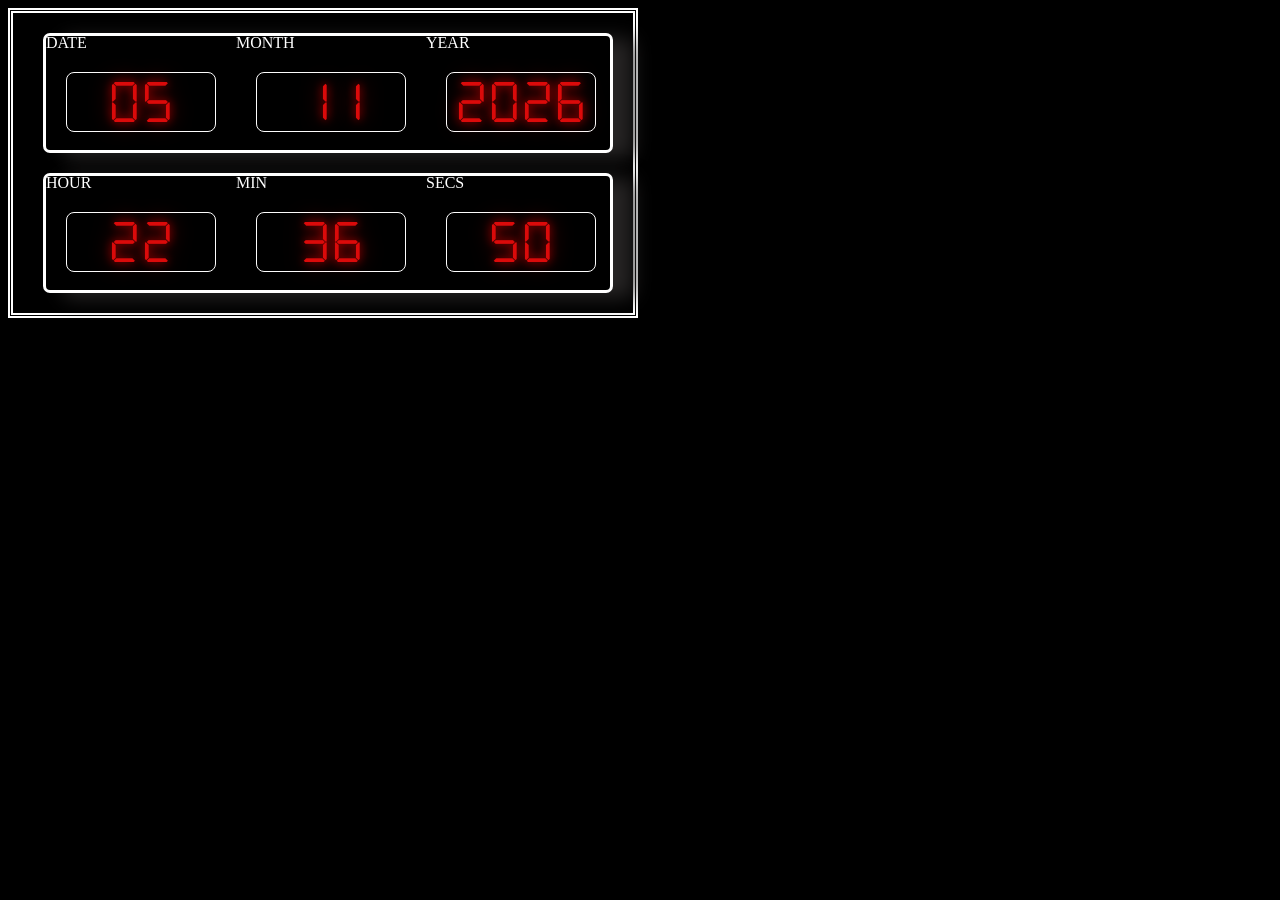
==== digital_clock.html @ 48cb1fe2 "Added digital clock project" ====
<!DOCTYPE html>
<html lang="en">
<head>
    <meta charset="UTF-8">
    <meta name="viewport" content="width=device-width, initial-scale=1.0">
    <title>DIGITAL CLOCK</title>
    <link rel="stylesheet" href="digital_clock.css" >
</head>
<body>
    <div class="main" >
     <div class="datebox">
        <div class="1">
        <div class="label">DATE</div>
        <div class="date" id="datee"></div>
        </div>

        <div class="1">
        <div class="label">MONTH</div>
        <div class="date" id="month"></div>
        </div>

        <div class="1">
        <div class="label">YEAR</div>
        <div class="date" id="year"></div>
        </div>
    </div>
        
    <div class="clock">
        <div class="1">
        <div class="label">HOUR</div>
        <div class="time" id="hour"></div>
        </div>

        <div class="1">
        <div class="label">MIN</div>
        <div class="time" id="min"></div>
        </div>
        
        <div class="1">
        <div class="label">SECS</div>
        <div class="time" id="secs"></div>
        </div>
    </div>
    </div>
    <script src="digital_clock,js"></script>
</body>
</html>
---- digital_clock.css ----
*{
    box-sizing: border-box;
}
body{
    background-color: rgb(0, 0, 0);
}
.main{
    /* display: flex;
    justify-content: center;
    align-items: center;
    height: 100vh; */
    height: auto; 
    width: 630px;
    border: 5px double white;

}
.label{
    color: white;
}
.clock, .datebox{
    height: 120px;
    width: 570px;
    background-color: rgb(0, 0, 0);
    border: 3px solid rgb(255, 255, 255);
    border-radius: 7px;
    display: flex;
    align-items: center;
    justify-content: space-evenly;
    box-shadow: 20px 5px 20px rgb(39, 37, 37);
    margin-left: 30px;
    margin-right: 30px;
     margin-top: 20px;
    margin-bottom: 20px;
}
@font-face{
    font-family: dseg;
    src:url(DSEG7Classic-Regular.ttf)
}

.time, .date{
   
    border: 1px solid rgb(252, 252, 252);
    height: 60px;
    width: 150px;
    border-radius: 8px;
    margin: 20px;
    font-size: 40px;
    color: rgb(219, 10, 10);
    text-shadow: 0 0 10px rgba(255, 0, 0, 0.7), 0 0 20px rgba(255, 0, 0, 0.5);
    display: flex;
    align-items: center;
    justify-content: center;
    font-family: dseg;

}

.box{
    margin: 0px;
}
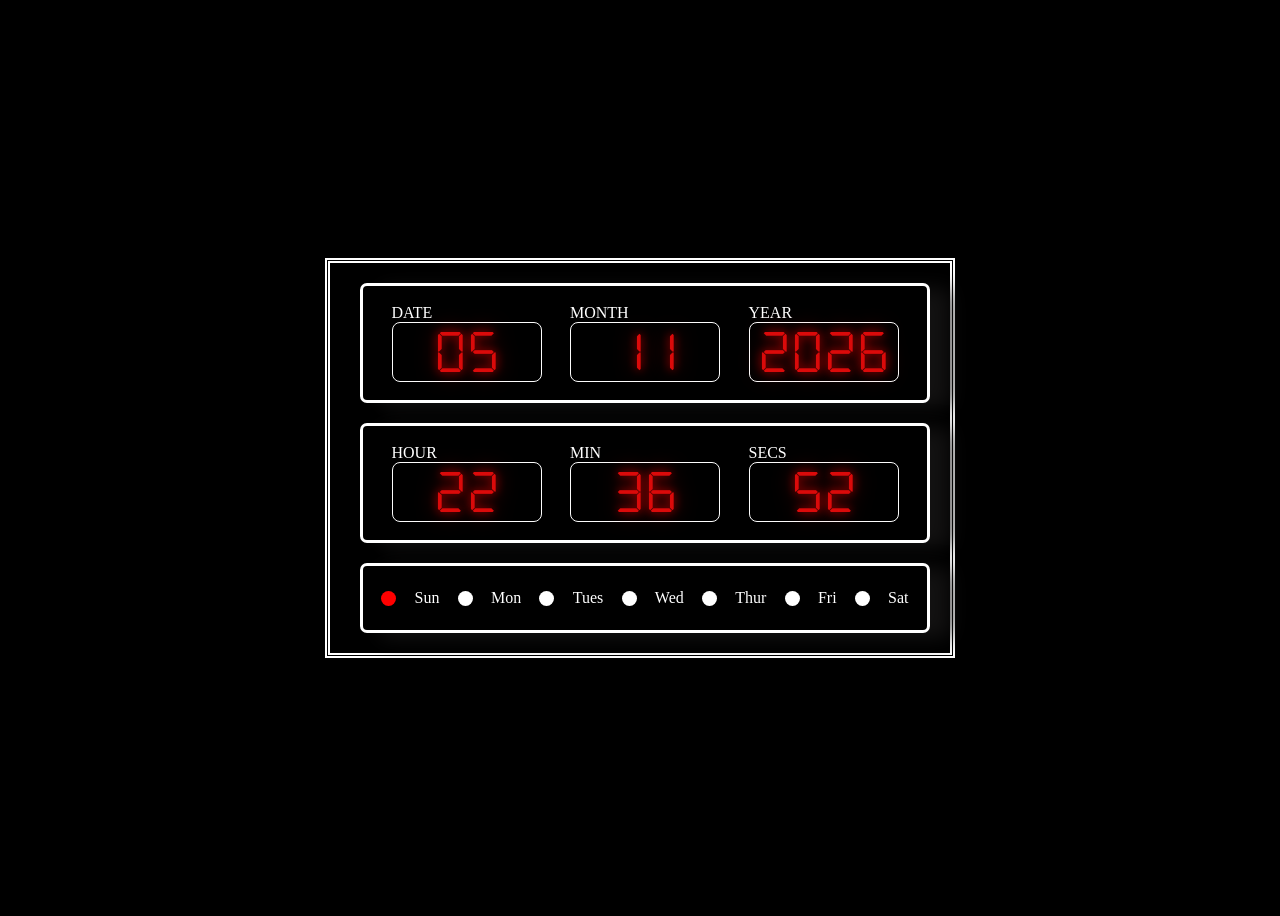
==== commit 57104a47: "updated digital clock" ====
--- a/digital_clock.html
+++ b/digital_clock.html
@@ -7,19 +7,21 @@
     <link rel="stylesheet" href="digital_clock.css" >
 </head>
 <body>
+
     <div class="main" >
+
      <div class="datebox">
-        <div class="1">
+        <div class="box">
         <div class="label">DATE</div>
         <div class="date" id="datee"></div>
         </div>
 
-        <div class="1">
+        <div class="box">
         <div class="label">MONTH</div>
         <div class="date" id="month"></div>
         </div>
 
-        <div class="1">
+        <div class="box">
         <div class="label">YEAR</div>
         <div class="date" id="year"></div>
         </div>
@@ -41,6 +43,24 @@
         <div class="time" id="secs"></div>
         </div>
     </div>
+
+    <div class="day">
+        <div class="dot" id="dot"></div>
+        <p>Sun</p>
+        <div class="dot" id="dot"></div>
+        <p>Mon</p>
+        <div class="dot" id="dot"></div>
+        <p>Tues</p>
+        <div class="dot" id="dot"></div>
+        <p>Wed</p>
+        <div class="dot" id="dot"></div>
+        <p>Thur</p>
+        <div class="dot" id="dot"></div>
+        <p>Fri</p>
+        <div class="dot" id="dot"></div>
+        <p>Sat</p>
+    </div>
+
     </div>
     <script src="digital_clock,js"></script>
 </body>
--- a/digital_clock.css
+++ b/digital_clock.css
@@ -1,23 +1,28 @@
-*{
+* {
     box-sizing: border-box;
 }
-body{
+
+body {
     background-color: rgb(0, 0, 0);
-}
-.main{
-    /* display: flex;
+    display: flex;
     justify-content: center;
     align-items: center;
-    height: 100vh; */
-    height: auto; 
+    height: 100vh;
+}
+
+.main {
+    height: auto;
     width: 630px;
     border: 5px double white;
 
 }
-.label{
+
+.label {
     color: white;
 }
-.clock, .datebox{
+
+.clock,
+.datebox {
     height: 120px;
     width: 570px;
     background-color: rgb(0, 0, 0);
@@ -26,24 +31,25 @@
     display: flex;
     align-items: center;
     justify-content: space-evenly;
-    box-shadow: 20px 5px 20px rgb(39, 37, 37);
+    box-shadow: 20px 5px 20px rgb(19, 18, 18);
     margin-left: 30px;
     margin-right: 30px;
-     margin-top: 20px;
+    margin-top: 20px;
     margin-bottom: 20px;
 }
-@font-face{
+
+@font-face {
     font-family: dseg;
-    src:url(DSEG7Classic-Regular.ttf)
+    src: url(DSEG7Classic-Regular.ttf)
 }
 
-.time, .date{
-   
+.time,
+.date {
+
     border: 1px solid rgb(252, 252, 252);
     height: 60px;
     width: 150px;
     border-radius: 8px;
-    margin: 20px;
     font-size: 40px;
     color: rgb(219, 10, 10);
     text-shadow: 0 0 10px rgba(255, 0, 0, 0.7), 0 0 20px rgba(255, 0, 0, 0.5);
@@ -54,9 +60,31 @@
 
 }
 
-.box{
-    margin: 0px;
+.day {
+    border: 3px solid white;
+    height: 70px;
+    width: 570px;
+    margin-left: 30px;
+    margin-right: 30px;
+    margin-top: 20px;
+    margin-bottom: 20px;
+    border-radius: 7px;
+    box-shadow: 20px 5px 20px rgb(19, 18, 18);
 }
 
+.day p{
+    color: white;
+}
 
+.day{
+    display: flex;
+    justify-content: space-evenly;
+    align-items: center;
+}
 
+.dot{
+    border-radius: 50%;
+    height: 15px;
+    width: 15px;
+    background-color: white;
+}
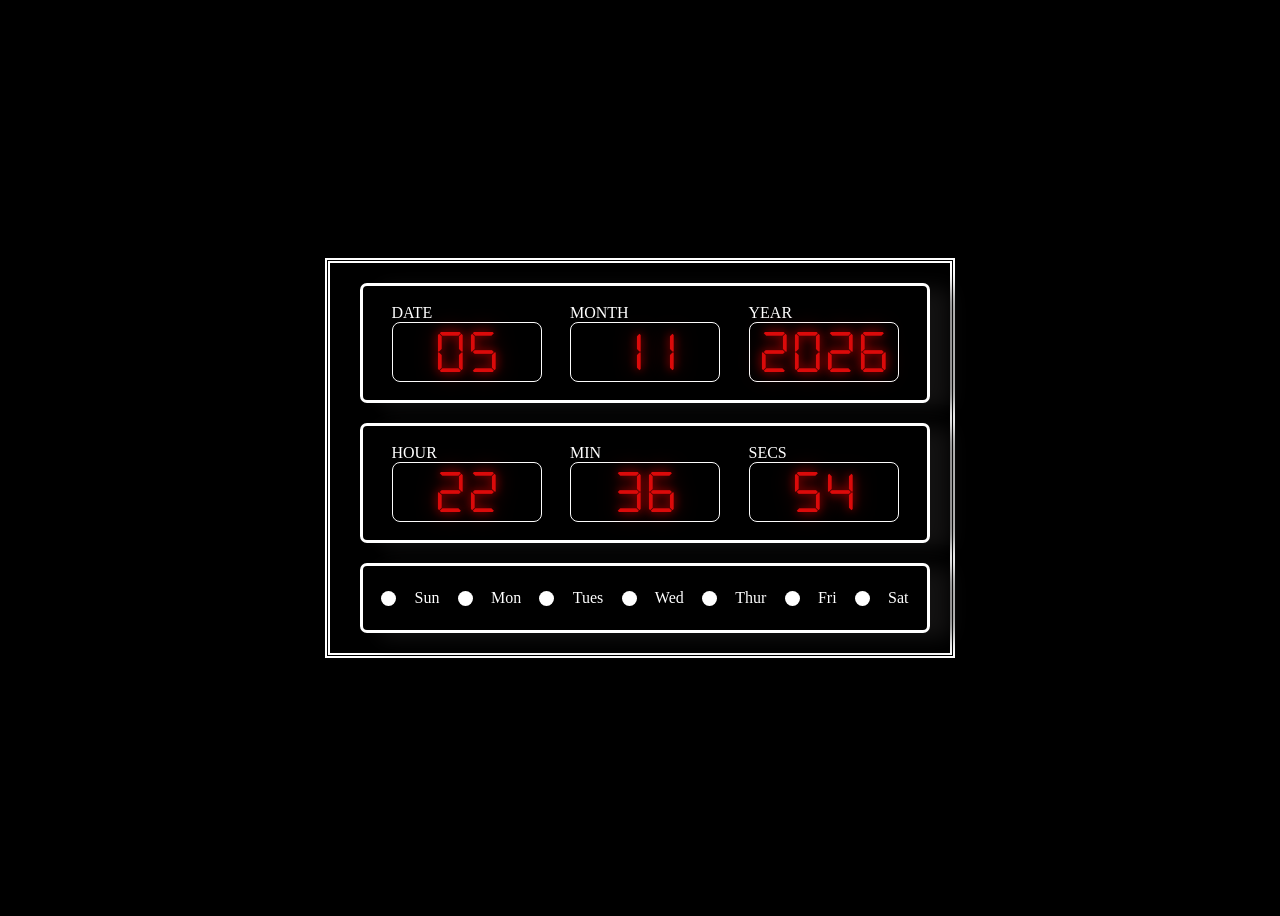
==== commit 9870c3d9: "Fixed the day counter and the month counter" ====
--- a/digital_clock.html
+++ b/digital_clock.html
@@ -45,19 +45,19 @@
     </div>
 
     <div class="day">
-        <div class="dot" id="dot"></div>
+        <div class="dot" id="dot0"></div>
         <p>Sun</p>
-        <div class="dot" id="dot"></div>
+        <div class="dot" id="dot1"></div>
         <p>Mon</p>
-        <div class="dot" id="dot"></div>
+        <div class="dot" id="dot2"></div>
         <p>Tues</p>
-        <div class="dot" id="dot"></div>
+        <div class="dot" id="dot3"></div>
         <p>Wed</p>
-        <div class="dot" id="dot"></div>
+        <div class="dot" id="dot4"></div>
         <p>Thur</p>
-        <div class="dot" id="dot"></div>
+        <div class="dot" id="dot5"></div>
         <p>Fri</p>
-        <div class="dot" id="dot"></div>
+        <div class="dot" id="dot6"></div>
         <p>Sat</p>
     </div>
 
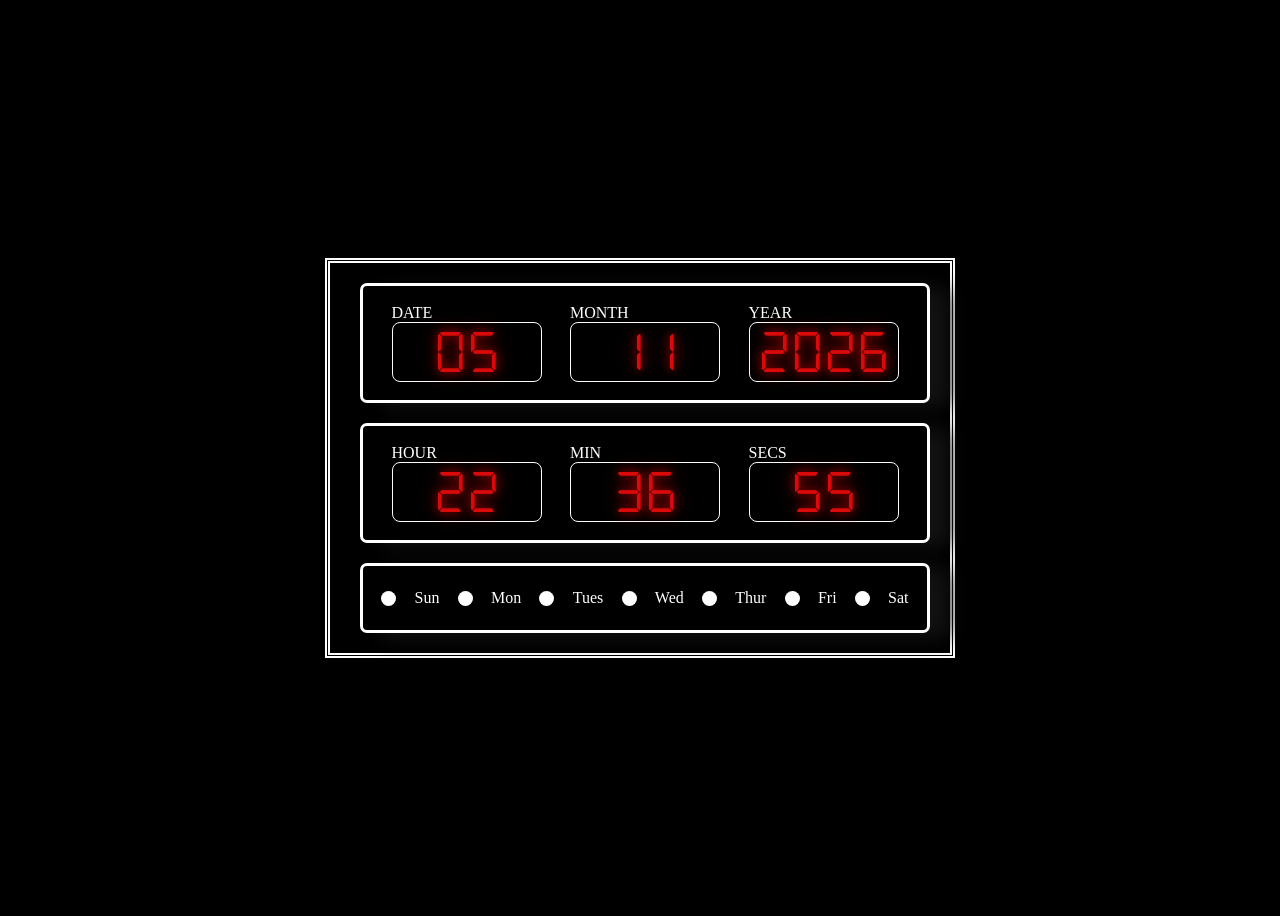
==== commit 3c545993: "fixed the class name" ====
--- a/digital_clock.html
+++ b/digital_clock.html
@@ -28,17 +28,17 @@
     </div>
         
     <div class="clock">
-        <div class="1">
+        <div class="box">
         <div class="label">HOUR</div>
         <div class="time" id="hour"></div>
         </div>
 
-        <div class="1">
+        <div class="box">
         <div class="label">MIN</div>
         <div class="time" id="min"></div>
         </div>
         
-        <div class="1">
+        <div class="box">
         <div class="label">SECS</div>
         <div class="time" id="secs"></div>
         </div>
